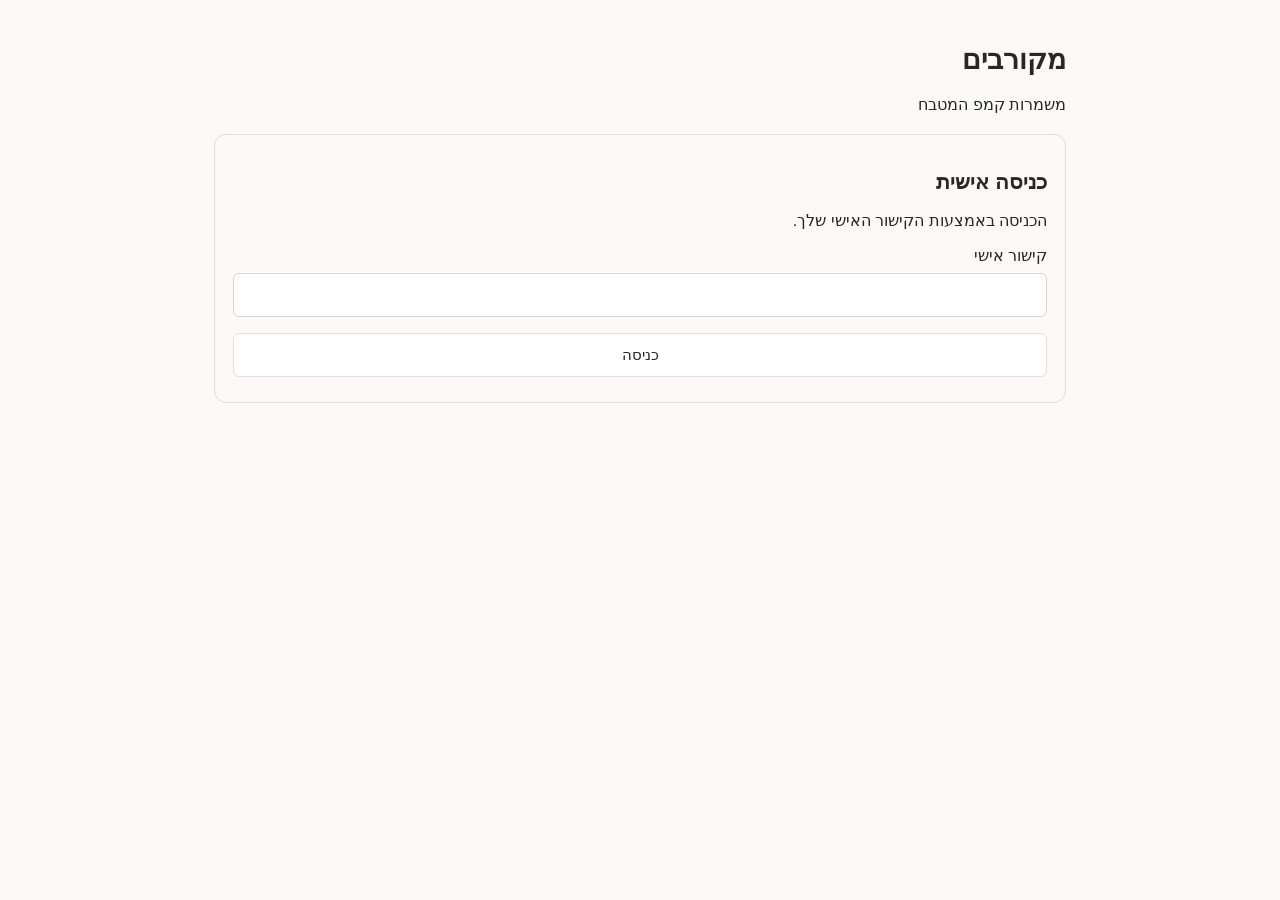
==== v2/index.html @ f6b2bc9d "V2: visible chef and volunteer blocks, keep only day coordinator header" ====
<!doctype html><html lang="he" dir="rtl"><head><meta charset="utf-8"><meta name="viewport" content="width=device-width, initial-scale=1"><meta name="robots" content="noindex,nofollow"><title>מקורבים</title><style>body{margin:0;background:#fbfaf9}.kitchen,.kitchen *{font-family:Arial,"Noto Sans Hebrew",sans-serif!important;box-sizing:border-box}.kitchen{direction:rtl;color:#292725;max-width:900px;margin:auto;padding:24px;background:#fbfaf9}.kitchen h1{font-size:28px}.kitchen h2{font-size:21px}.kitchen h3{font-size:17px}.kitchen .muted{font-size:14px;color:#696561}.kitchen .card{border:1px solid #e2dfdc;border-radius:12px;padding:18px;margin:20px 0}.kitchen button{cursor:pointer;min-height:44px;background:#fff;border:1px solid #e2dfdc;border-radius:6px;padding:10px 14px;color:inherit;font-size:15px}.kitchen .card>button{display:block;width:100%;margin:7px 0}.kitchen button.selected{background:#72a89b;color:white}.kitchen .tabs,.kitchen .actions,.kitchen .reactions{display:flex;gap:8px;flex-wrap:wrap;margin:18px 0}.kitchen .post{white-space:pre-wrap;overflow-wrap:anywhere}.kitchen label{display:block;margin:16px 0}.kitchen input,.kitchen textarea{display:block;width:100%;font-size:16px;padding:12px;border:1px solid #d8d4d0;border-radius:6px;margin-top:8px}.kitchen .check{display:flex;gap:12px;align-items:center}.kitchen .check input{width:auto;margin:0}.kitchen aside{border-right:3px solid #72a89b;padding:12px;color:#696561}.kitchen .error{color:#9c3829}.kitchen .shift-group{padding:12px 0}.kitchen .shift-group+.shift-group{border-top:2px solid #d8d4d0}.kitchen .shift-group h3{margin:0 0 8px;color:#306858}.kitchen .shift-group p{margin:7px 0}.kitchen button:disabled{opacity:.5}.kitchen button:focus-visible{outline:2px solid #306858;outline-offset:3px}
</style></head><body><div id="root" class="kitchen"></div><script type="module">class KitchenApi {
 constructor(endpoint,transport=fetch){this.endpoint=endpoint;this.transport=(...args)=>transport(...args);this.token=null;this.state=null;this.busy=false;}
 async login(token){this.token=token;try{return await this.read();}catch(e){this.token=null;this.state=null;throw e;}}
 logout(){this.token=null;this.state=null;}
 async call(body){
  if(!this.token)throw Error('unauthorized');
  const response=await this.transport(this.endpoint,{method:'POST',headers:{'Content-Type':'text/plain;charset=utf-8'},body:JSON.stringify({...body,token:this.token}),cache:'no-store',redirect:'follow'});
  if(!response.ok)throw Error('network');const result=await response.json();if(!result.ok)throw Error(result.error||'server');
  if(result.schemaVersion!==2)throw Error('wrong_version');this.state=result;return result;
 }
 async read(){return this.call({a:'state'});}
 async write(body){
  if(this.busy)throw Error('busy');if(!this.state)throw Error('not_loaded');this.busy=true;
  try{return await this.call({...body,revision:this.state.revision});}finally{this.busy=false;}
 }
}


function mountKitchen(root,api,options={}){
 let personalLink=null,period=null,date=null,view=null,edit=null,selected=[],chefSel=null,notice='',error='',pending=false,lastFetch=Date.now();
 const el=(tag,text,attrs={},children=[])=>{const e=document.createElement(tag);if(text!==null)e.textContent=text;for(const [k,v] of Object.entries(attrs)){if(k.startsWith('on'))e.addEventListener(k.slice(2).toLowerCase(),v);else if(v!==false&&v!=null)e.setAttribute(k,v===true?'':v);}children.forEach(c=>e.append(c));return e;};
 const button=(text,fn,on=false)=>el('button',text,{onclick:fn,class:on?'selected':'',type:'button',disabled:pending});
 const field=(label,value,type='text')=>{const input=el(type==='textarea'?'textarea':'input',null,{value,type:type==='textarea'?null:type});input.value=value||'';return {node:el('label',label,{},[input]),input};};
 const name=id=>api.state.data.people.find(p=>p.id===id)?.name||'שם לא זמין';
 const fmt=d=>new Date(d+'T12:00:00').toLocaleDateString('he-IL',{weekday:'short',day:'numeric',month:'numeric'});
 async function write(b){pending=true;error='';render();try{const result=await api.write(b);lastFetch=Date.now();if(result.personalLink)personalLink=result.personalLink;edit=null;notice=options.demo?'נשמר רק בבדיקת ההדגמה, לא בשרת חי.':'נשמר בשרת.';}catch(e){error=e.message==='conflict'?'הלוח עודכן בינתיים. רענני ובחרי שוב.':'השינוי לא נשמר. '+e.message;}finally{pending=false;render();}}
 function belongs(id){const d=api.state.data;return d.attendance.some(a=>a.personId===id&&a.period===period)||d.assignments.some(a=>a.personId===id&&a.period===period);}
 function eligible(id,slot){const d=api.state.data,p=d.people.find(p=>p.id===id);if(!belongs(id))return false;if(d.assignments.some(a=>a.personId===id&&a.date===date&&!(a.period===period&&a.shift===slot)))return false;const bounds=(d.noteCategories?.availability||[]).find(n=>n.name===p.name)?.items.filter(n=>n.period===period&&n.from&&n.to)||[];return (!bounds.length||bounds.some(n=>date>=n.from&&date<=n.to))&&!(p.availability?.unavailableDates||[]).includes(date);}
 function shiftCard(slot,records,coord){
  const c=el('section',null,{class:'card'},[el('h2',slot.name),el('p',slot.hours||'',{class:'muted'})]);
  const chefRec=records.find(a=>a.role==='chef'),members=records.filter(a=>a.role!=='chef');
  c.append(el('div',null,{class:'shift-group'},[el('h3','שף'),el('p',chefRec?name(chefRec.personId):'שף: לא שובץ',{class:chefRec?'':'muted'})]));
  c.append(el('div',null,{class:'shift-group'},[el('h3','מתנדבים'),...(members.length?members.map(a=>el('p',name(a.personId))):[el('p','לא שובצו מתנדבים',{class:'muted'})])]));
  if(coord)c.append(button(edit===slot.id?'העריכה פתוחה כאן':'עריכת שיבוץ',()=>{if(edit===slot.id){edit=null;render();return;}edit=slot.id;selected=members.map(a=>a.personId);chefSel=chefRec?chefRec.personId:null;notice='';error='';render();}));
  if(coord&&edit===slot.id){
   const d=api.state.data;
   c.append(el('h3','שף המשמרת'),el('p','שף אחד למשמרת, מתוך רשימת השפים. לחצי שוב על שם מסומן כדי לבטל.',{class:'muted'}));
   d.people.filter(p=>p.chef&&eligible(p.id,slot.id)).sort((a,b)=>a.name.localeCompare(b.name,'he')).forEach(p=>c.append(button(p.name,()=>{if(chefSel===p.id){chefSel=null;selected=[...new Set([...selected,p.id])];}else{chefSel=p.id;selected=selected.filter(x=>x!==p.id);}render();},chefSel===p.id)));
   c.append(el('h3','נבחרו למשמרת'),el('p','לחצי על שם מסומן להסרה.',{class:'muted'}));
   selected.forEach(id=>c.append(button(name(id),()=>{selected=selected.filter(x=>x!==id);render();},true)));
   c.append(el('h3','אפשר לשבץ'),el('p','מתנדבים מאותה תקופה, פנויים ביום הזה. לחצי על שם לבחירה.',{class:'muted'}));
   d.people.filter(p=>!p.chef&&!selected.includes(p.id)&&eligible(p.id,slot.id)).sort((a,b)=>a.name.localeCompare(b.name,'he')).forEach(p=>c.append(button(p.name,()=>{selected.push(p.id);render();})));
   if(slot.capacity)c.append(el('p','מקומות: '+(selected.length+(chefSel?1:0))+' מתוך '+slot.capacity,{class:'muted'}));
   c.append(el('div',null,{class:'actions'},[button('שמירה',()=>write({a:'setShift',period,date,slot:slot.id,ids:selected,chef:chefSel}),true),button('ביטול',()=>{edit=null;render();})]));
  }
  return c;
 }
 function shifts(coord){const d=api.state.data,p=d.periods.find(p=>p.id===period);const body=el('div');body.append(el('nav',null,{class:'tabs'},d.periods.map(p=>button(p.name,()=>{period=p.id;date=p.dates[0];edit=null;render();},p.id===period))));body.append(el('nav',null,{class:'tabs'},p.dates.map(x=>button(fmt(x),()=>{date=x;edit=null;render();},x===date))));const day=d.days.find(x=>x.period===period&&x.date===date);body.append(el('h2',fmt(date)));(day?.roles||[]).filter(r=>r.label==='אחראי יום כללי').forEach(r=>body.append(el('p',r.label+': '+r.value)));const slots=d.shiftDefs.filter(s=>period==='אירוע'?['festival','mpatz'].includes(s.id):!['festival','mpatz'].includes(s.id));slots.forEach(s=>body.append(shiftCard(s,d.assignments.filter(a=>a.period===period&&a.date===date&&a.shift===s.id),coord)));return body;}
 function mine(){const d=api.state.data,list=d.assignments.filter(a=>a.personId===api.state.me).sort((a,b)=>a.date.localeCompare(b.date));const body=el('div',null,{},[el('h2','המשמרות שלי')]);if(!list.length)body.append(el('p','אין כרגע משמרות משויכות אלייך.'));list.forEach(a=>{const slot=d.shiftDefs.find(s=>s.id===a.shift),day=d.days.find(x=>x.period===a.period&&x.date===a.date);const mates=d.assignments.filter(x=>x.period===a.period&&x.date===a.date&&x.shift===a.shift&&x.personId!==a.personId),chefMate=mates.find(x=>x.role==='chef'),otherMates=mates.filter(x=>x.role!=='chef');const kids=[el('h3',fmt(a.date)+' · '+a.period),el('p',slot.name+' · '+(slot.hours||''))];if(a.role==='chef')kids.push(el('p','שובצת כשף המשמרת'));else if(chefMate)kids.push(el('p','שף: '+name(chefMate.personId)));if(otherMates.length)kids.push(el('p','איתך במשמרת: '+otherMates.map(x=>name(x.personId)).join(', ')));kids.push(...(day?.roles||[]).filter(r=>r.label==='אחראי יום כללי').map(r=>el('p',r.label+': '+r.value)));body.append(el('section',null,{class:'card'},kids));});return body;}
 function details(){const d=api.state.data,p=d.people.find(p=>p.id===api.state.me);const body=el('section',null,{class:'card'},[el('h2','הזמינות וההערות שלי'),el('p','שינוי זמינות לא מבטל משמרת קיימת. שיבוצים נערכים רק בידי הרכזים.',{class:'muted'})]);if(!api.state.features.selfUpdate){body.append(el('p','עדכון אישי עדיין לא פעיל.'));return body;}const dates=d.periods.filter(t=>p.periods.includes(t.id)).flatMap(t=>t.dates).filter((v,i,a)=>a.indexOf(v)===i),unavailable=new Set(p.availability?.unavailableDates||[]);body.append(el('p','סמני ימים שבהם לא ניתן להגיע:'));dates.forEach(date=>{const input=el('input',null,{type:'checkbox'});input.checked=unavailable.has(date);input.addEventListener('change',()=>input.checked?unavailable.add(date):unavailable.delete(date));body.append(el('label',fmt(date),{class:'check'},[input]));});const note=field('הערה אישית לרכזים',p.selfNote,'textarea');body.append(note.node,button(options.demo?'שמירה ב':'שמירה',()=>write({a:'saveMe',unavailableDates:[...unavailable],note:note.input.value}),true));return body;}
 function board(){const body=el('section',null,{},[el('h2','לוח מודעות')]);const input=field('הודעה חדשה','','textarea');body.append(input.node,button('פרסום',()=>write({a:'boardAdd',text:input.input.value}),true));api.state.board.forEach(post=>{const c=el('section',null,{class:'card'},[el('h3',post.author),el('p',new Date(post.at).toLocaleString('he-IL'),{class:'muted'}),el('p',post.text,{class:'post'})]);c.append(el('div',null,{class:'reactions'},['👍','❤️','🙏','😂','🔥','🎉'].map(emoji=>{const r=post.reactions.find(r=>r.emoji===emoji);return button(emoji+(r?.count?' '+r.count:''),()=>write({a:'react',id:post.id,emoji}),r?.mine);})));if(post.own||api.state.role==='coord'&&api.state.features.moderation)c.append(button('מחיקה',()=>{if(confirm('למחוק את ההודעה?'))write({a:'boardDelete',id:post.id});}));body.append(c);});return body;}
 function access(){const body=el('section',null,{},[el('h2','קישורים אישיים'),el('p','הקישור נותן גישה למי שמחזיק בו. יצירת קישור חדש מבטלת את הקודם. אין שליחה אוטומטית.')]);if(personalLink){const p=personalLink;const url=new URL(location.href);url.hash='token='+p.token;const f=field('קישור חדש - שמרי לפני מעבר או רענון',url.href);f.input.readOnly=true;body.append(f.node,button('העתקת קישור',async()=>{try{await navigator.clipboard.writeText(url.href);notice='הקישור הועתק.';}catch(e){notice='בחרי והעתיקי את הקישור מהשדה.';}render();}));}api.state.data.people.forEach(p=>{const accounts=(api.state.accounts||[]).filter(a=>a.personId===p.id),active=accounts.find(a=>!a.revoked),phone=field('טלפון למשלוח ידני',active?.phone||p.phone||'','tel');const card=el('section',null,{class:'card'},[el('h3',p.name),el('p',active?'קישור פעיל עד '+new Date(active.expiresAt).toLocaleDateString('he-IL'):'אין קישור פעיל'),phone.node,button(active?'יצירת קישור חדש וביטול הקודם':'יצירת קישור',()=>{if(!active||confirm('ליצור קישור חדש ולבטל את הקודם?'))write({a:'createLink',personId:p.id,phone:phone.input.value});})]);if(active)card.append(button('ביטול גישה',()=>{if(confirm('לבטל את כל הקישורים של '+p.name+'?'))write({a:'revokeLink',personId:p.id});}));body.append(card);});return body;}
 function login(){const box=el('section',null,{class:'card'},[el('h2','כניסה אישית'),el('p','הכניסה באמצעות הקישור האישי שלך.')]);const token=field('קישור אישי','','password');box.append(token.node,button('כניסה',async()=>{pending=true;error='';try{let t=token.input.value.trim();if(t.startsWith('https://'))t=new URL(t).hash.replace(/^#token=/,'');await api.login(t);if(api.state.role==='coord')localStorage.setItem('mek-owner-session',t);view=api.state.role==='coord'?'shifts':'mine';}catch(e){error='הכניסה לא הצליחה: '+e.message;}finally{pending=false;render();}}));return box;}
 function render(){root.replaceChildren();root.append(el('header',null,{},[el('h1','מקורבים'),el('p',options.demo?'מקורבים':'משמרות קמפ המטבח')]));if(options.demo)root.append(el('aside','הדגמה נפרדת. השמירה כאן אינה שמירה לשרת חי. לא נשלח דבר לאיש.'));if(options.staging)root.append(el('aside',''));if(!api.state){if(/^[a-f0-9]{64}$/.test(location.hash.replace(/^#token=/,''))||localStorage.getItem('mek-owner-session')){root.append(el('p','טוען את המשמרות...'));return;}root.append(login());if(error)root.append(el('p',error,{role:'alert'}));return;}const d=api.state.data;period=period||d.periods[0].id;date=date||d.periods[0].dates[0];const coord=api.state.role==='coord';view=view||(coord?'shifts':'mine');root.append(el('nav',null,{class:'tabs'},(coord?[['shifts','לוח משמרות'],['mine','המשמרות שלי'],['board','לוח מודעות'],['access','קישורים אישיים']]:[['mine','המשמרות שלי'],['shifts','כל המשמרות'],['board','לוח מודעות'],['details','הזמינות שלי']]).map(([id,label])=>button(label,()=>{view=id;edit=null;notice='';error='';render();},view===id))));if(!coord){root.append(button('רענון מהשרת',async()=>{try{await api.read();lastFetch=Date.now();error='';notice='עודכן מהשרת.';}catch(e){error='הרענון נכשל: '+e.message;}render();}));root.append(button('יציאה',()=>{localStorage.removeItem('mek-owner-session');api.logout();personalLink=null;period=date=null;edit=null;render();}));}if(error)root.append(el('p',error,{role:'alert',class:'error'}));if(notice)root.append(el('p',notice,{role:'status'}));root.append(view==='access'?access():view==='board'?board():view==='mine'?mine():view==='details'?details():shifts(coord));}
 async function autoRead(){if(!api.state||pending||edit)return;const ae=document.activeElement;if(ae&&['INPUT','TEXTAREA'].includes(ae.tagName))return;try{await api.read();lastFetch=Date.now();render();}catch(e){}}
 document.addEventListener('visibilitychange',()=>{if(document.visibilityState==='visible'&&Date.now()-lastFetch>30000)autoRead();});
 setInterval(()=>{if(document.visibilityState==='visible'&&Date.now()-lastFetch>120000)autoRead();},30000);
 render();return {render,destroy:()=>root.replaceChildren()};
}

const endpoint='https://script.google.com/macros/s/AKfycby1RC5g5p09dON2DgnSAaecOLRF7OASqWWy4UTpo_prtz9l8Sx2eX4D3wFBxElEck0R/exec';
const api=new KitchenApi(endpoint),ui=mountKitchen(document.getElementById('root'),api,{});
const raw=location.hash.replace(/^#token=/,'')||localStorage.getItem('mek-owner-session')||'';
if(/^[a-f0-9]{64}$/.test(raw)){history.replaceState(null,'',location.pathname+location.search);api.login(raw).then(()=>{if(api.state.role==='coord')localStorage.setItem('mek-owner-session',raw);ui.render();}).catch(()=>{localStorage.removeItem('mek-owner-session');ui.render();});}</script></body></html>
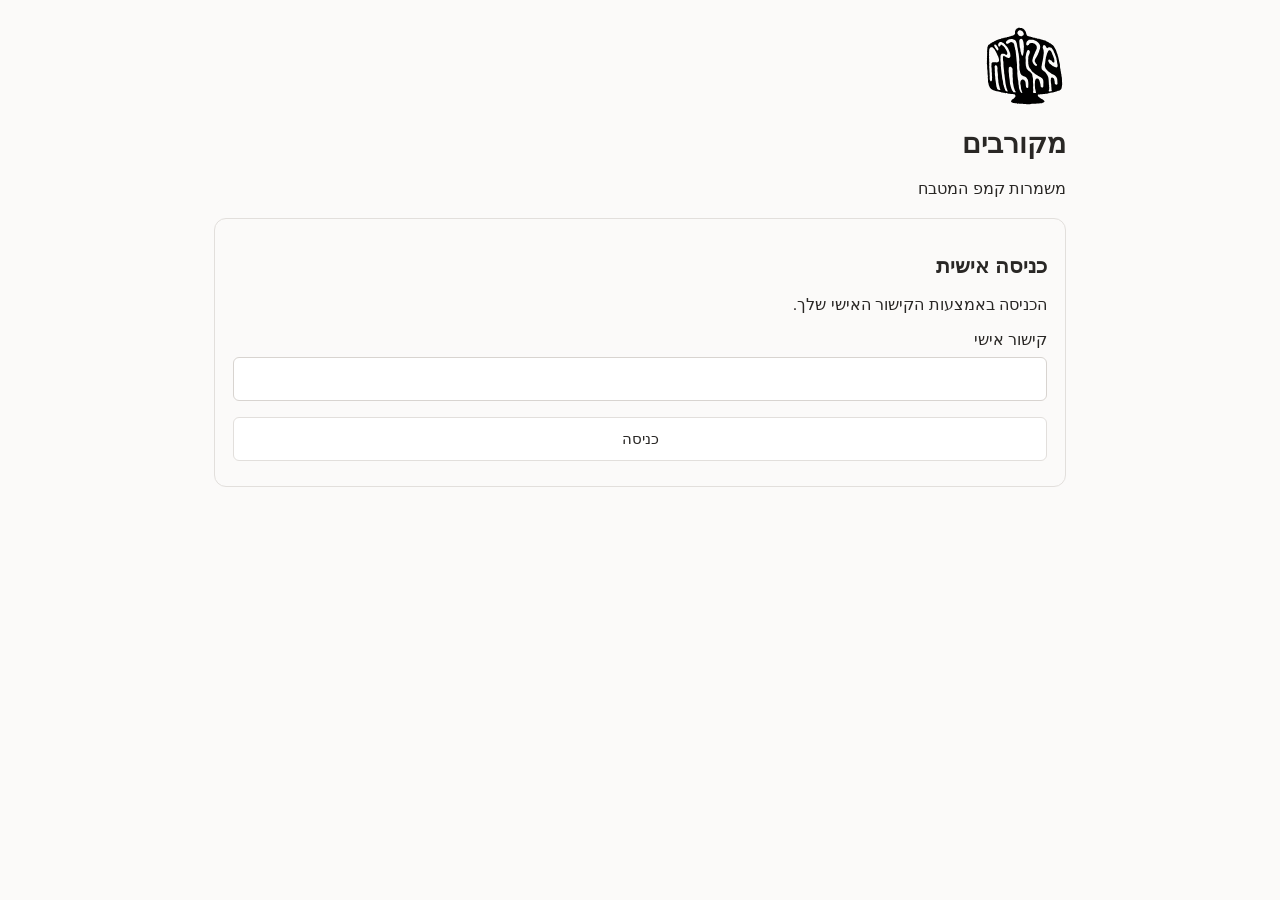
==== commit 02db9391: "V2: restore original Mekorvim logo to header" ====
--- a/v2/index.html
+++ b/v2/index.html
@@ -1,4 +1,4 @@
-<!doctype html><html lang="he" dir="rtl"><head><meta charset="utf-8"><meta name="viewport" content="width=device-width, initial-scale=1"><meta name="robots" content="noindex,nofollow"><title>מקורבים</title><style>body{margin:0;background:#fbfaf9}.kitchen,.kitchen *{font-family:Arial,"Noto Sans Hebrew",sans-serif!important;box-sizing:border-box}.kitchen{direction:rtl;color:#292725;max-width:900px;margin:auto;padding:24px;background:#fbfaf9}.kitchen h1{font-size:28px}.kitchen h2{font-size:21px}.kitchen h3{font-size:17px}.kitchen .muted{font-size:14px;color:#696561}.kitchen .card{border:1px solid #e2dfdc;border-radius:12px;padding:18px;margin:20px 0}.kitchen button{cursor:pointer;min-height:44px;background:#fff;border:1px solid #e2dfdc;border-radius:6px;padding:10px 14px;color:inherit;font-size:15px}.kitchen .card>button{display:block;width:100%;margin:7px 0}.kitchen button.selected{background:#72a89b;color:white}.kitchen .tabs,.kitchen .actions,.kitchen .reactions{display:flex;gap:8px;flex-wrap:wrap;margin:18px 0}.kitchen .post{white-space:pre-wrap;overflow-wrap:anywhere}.kitchen label{display:block;margin:16px 0}.kitchen input,.kitchen textarea{display:block;width:100%;font-size:16px;padding:12px;border:1px solid #d8d4d0;border-radius:6px;margin-top:8px}.kitchen .check{display:flex;gap:12px;align-items:center}.kitchen .check input{width:auto;margin:0}.kitchen aside{border-right:3px solid #72a89b;padding:12px;color:#696561}.kitchen .error{color:#9c3829}.kitchen .shift-group{padding:12px 0}.kitchen .shift-group+.shift-group{border-top:2px solid #d8d4d0}.kitchen .shift-group h3{margin:0 0 8px;color:#306858}.kitchen .shift-group p{margin:7px 0}.kitchen button:disabled{opacity:.5}.kitchen button:focus-visible{outline:2px solid #306858;outline-offset:3px}
+<!doctype html><html lang="he" dir="rtl"><head><meta charset="utf-8"><meta name="viewport" content="width=device-width, initial-scale=1"><meta name="robots" content="noindex,nofollow"><title>מקורבים</title><style>body{margin:0;background:#fbfaf9}.kitchen,.kitchen *{font-family:Arial,"Noto Sans Hebrew",sans-serif!important;box-sizing:border-box}.kitchen{direction:rtl;color:#292725;max-width:900px;margin:auto;padding:24px;background:#fbfaf9}.kitchen h1{font-size:28px}.kitchen .brand-logo{display:block;width:auto;height:84px;max-width:100%;margin:0 0 12px}.kitchen h2{font-size:21px}.kitchen h3{font-size:17px}.kitchen .muted{font-size:14px;color:#696561}.kitchen .card{border:1px solid #e2dfdc;border-radius:12px;padding:18px;margin:20px 0}.kitchen button{cursor:pointer;min-height:44px;background:#fff;border:1px solid #e2dfdc;border-radius:6px;padding:10px 14px;color:inherit;font-size:15px}.kitchen .card>button{display:block;width:100%;margin:7px 0}.kitchen button.selected{background:#72a89b;color:white}.kitchen .tabs,.kitchen .actions,.kitchen .reactions{display:flex;gap:8px;flex-wrap:wrap;margin:18px 0}.kitchen .post{white-space:pre-wrap;overflow-wrap:anywhere}.kitchen label{display:block;margin:16px 0}.kitchen input,.kitchen textarea{display:block;width:100%;font-size:16px;padding:12px;border:1px solid #d8d4d0;border-radius:6px;margin-top:8px}.kitchen .check{display:flex;gap:12px;align-items:center}.kitchen .check input{width:auto;margin:0}.kitchen aside{border-right:3px solid #72a89b;padding:12px;color:#696561}.kitchen .error{color:#9c3829}.kitchen .shift-group{padding:12px 0}.kitchen .shift-group+.shift-group{border-top:2px solid #d8d4d0}.kitchen .shift-group h3{margin:0 0 8px;color:#306858}.kitchen .shift-group p{margin:7px 0}.kitchen button:disabled{opacity:.5}.kitchen button:focus-visible{outline:2px solid #306858;outline-offset:3px}
 </style></head><body><div id="root" class="kitchen"></div><script type="module">class KitchenApi {
  constructor(endpoint,transport=fetch){this.endpoint=endpoint;this.transport=(...args)=>transport(...args);this.token=null;this.state=null;this.busy=false;}
  async login(token){this.token=token;try{return await this.read();}catch(e){this.token=null;this.state=null;throw e;}}
@@ -52,7 +52,7 @@
  function board(){const body=el('section',null,{},[el('h2','לוח מודעות')]);const input=field('הודעה חדשה','','textarea');body.append(input.node,button('פרסום',()=>write({a:'boardAdd',text:input.input.value}),true));api.state.board.forEach(post=>{const c=el('section',null,{class:'card'},[el('h3',post.author),el('p',new Date(post.at).toLocaleString('he-IL'),{class:'muted'}),el('p',post.text,{class:'post'})]);c.append(el('div',null,{class:'reactions'},['👍','❤️','🙏','😂','🔥','🎉'].map(emoji=>{const r=post.reactions.find(r=>r.emoji===emoji);return button(emoji+(r?.count?' '+r.count:''),()=>write({a:'react',id:post.id,emoji}),r?.mine);})));if(post.own||api.state.role==='coord'&&api.state.features.moderation)c.append(button('מחיקה',()=>{if(confirm('למחוק את ההודעה?'))write({a:'boardDelete',id:post.id});}));body.append(c);});return body;}
  function access(){const body=el('section',null,{},[el('h2','קישורים אישיים'),el('p','הקישור נותן גישה למי שמחזיק בו. יצירת קישור חדש מבטלת את הקודם. אין שליחה אוטומטית.')]);if(personalLink){const p=personalLink;const url=new URL(location.href);url.hash='token='+p.token;const f=field('קישור חדש - שמרי לפני מעבר או רענון',url.href);f.input.readOnly=true;body.append(f.node,button('העתקת קישור',async()=>{try{await navigator.clipboard.writeText(url.href);notice='הקישור הועתק.';}catch(e){notice='בחרי והעתיקי את הקישור מהשדה.';}render();}));}api.state.data.people.forEach(p=>{const accounts=(api.state.accounts||[]).filter(a=>a.personId===p.id),active=accounts.find(a=>!a.revoked),phone=field('טלפון למשלוח ידני',active?.phone||p.phone||'','tel');const card=el('section',null,{class:'card'},[el('h3',p.name),el('p',active?'קישור פעיל עד '+new Date(active.expiresAt).toLocaleDateString('he-IL'):'אין קישור פעיל'),phone.node,button(active?'יצירת קישור חדש וביטול הקודם':'יצירת קישור',()=>{if(!active||confirm('ליצור קישור חדש ולבטל את הקודם?'))write({a:'createLink',personId:p.id,phone:phone.input.value});})]);if(active)card.append(button('ביטול גישה',()=>{if(confirm('לבטל את כל הקישורים של '+p.name+'?'))write({a:'revokeLink',personId:p.id});}));body.append(card);});return body;}
  function login(){const box=el('section',null,{class:'card'},[el('h2','כניסה אישית'),el('p','הכניסה באמצעות הקישור האישי שלך.')]);const token=field('קישור אישי','','password');box.append(token.node,button('כניסה',async()=>{pending=true;error='';try{let t=token.input.value.trim();if(t.startsWith('https://'))t=new URL(t).hash.replace(/^#token=/,'');await api.login(t);if(api.state.role==='coord')localStorage.setItem('mek-owner-session',t);view=api.state.role==='coord'?'shifts':'mine';}catch(e){error='הכניסה לא הצליחה: '+e.message;}finally{pending=false;render();}}));return box;}
- function render(){root.replaceChildren();root.append(el('header',null,{},[el('h1','מקורבים'),el('p',options.demo?'מקורבים':'משמרות קמפ המטבח')]));if(options.demo)root.append(el('aside','הדגמה נפרדת. השמירה כאן אינה שמירה לשרת חי. לא נשלח דבר לאיש.'));if(options.staging)root.append(el('aside',''));if(!api.state){if(/^[a-f0-9]{64}$/.test(location.hash.replace(/^#token=/,''))||localStorage.getItem('mek-owner-session')){root.append(el('p','טוען את המשמרות...'));return;}root.append(login());if(error)root.append(el('p',error,{role:'alert'}));return;}const d=api.state.data;period=period||d.periods[0].id;date=date||d.periods[0].dates[0];const coord=api.state.role==='coord';view=view||(coord?'shifts':'mine');root.append(el('nav',null,{class:'tabs'},(coord?[['shifts','לוח משמרות'],['mine','המשמרות שלי'],['board','לוח מודעות'],['access','קישורים אישיים']]:[['mine','המשמרות שלי'],['shifts','כל המשמרות'],['board','לוח מודעות'],['details','הזמינות שלי']]).map(([id,label])=>button(label,()=>{view=id;edit=null;notice='';error='';render();},view===id))));if(!coord){root.append(button('רענון מהשרת',async()=>{try{await api.read();lastFetch=Date.now();error='';notice='עודכן מהשרת.';}catch(e){error='הרענון נכשל: '+e.message;}render();}));root.append(button('יציאה',()=>{localStorage.removeItem('mek-owner-session');api.logout();personalLink=null;period=date=null;edit=null;render();}));}if(error)root.append(el('p',error,{role:'alert',class:'error'}));if(notice)root.append(el('p',notice,{role:'status'}));root.append(view==='access'?access():view==='board'?board():view==='mine'?mine():view==='details'?details():shifts(coord));}
+ function render(){root.replaceChildren();root.append(el('header',null,{},[el('img',null,{src:"[data-uri]",alt:'מקורבים',class:'brand-logo'}),el('h1','מקורבים'),el('p',options.demo?'מקורבים':'משמרות קמפ המטבח')]));if(options.demo)root.append(el('aside','הדגמה נפרדת. השמירה כאן אינה שמירה לשרת חי. לא נשלח דבר לאיש.'));if(options.staging)root.append(el('aside',''));if(!api.state){if(/^[a-f0-9]{64}$/.test(location.hash.replace(/^#token=/,''))||localStorage.getItem('mek-owner-session')){root.append(el('p','טוען את המשמרות...'));return;}root.append(login());if(error)root.append(el('p',error,{role:'alert'}));return;}const d=api.state.data;period=period||d.periods[0].id;date=date||d.periods[0].dates[0];const coord=api.state.role==='coord';view=view||(coord?'shifts':'mine');root.append(el('nav',null,{class:'tabs'},(coord?[['shifts','לוח משמרות'],['mine','המשמרות שלי'],['board','לוח מודעות'],['access','קישורים אישיים']]:[['mine','המשמרות שלי'],['shifts','כל המשמרות'],['board','לוח מודעות'],['details','הזמינות שלי']]).map(([id,label])=>button(label,()=>{view=id;edit=null;notice='';error='';render();},view===id))));if(!coord){root.append(button('רענון מהשרת',async()=>{try{await api.read();lastFetch=Date.now();error='';notice='עודכן מהשרת.';}catch(e){error='הרענון נכשל: '+e.message;}render();}));root.append(button('יציאה',()=>{localStorage.removeItem('mek-owner-session');api.logout();personalLink=null;period=date=null;edit=null;render();}));}if(error)root.append(el('p',error,{role:'alert',class:'error'}));if(notice)root.append(el('p',notice,{role:'status'}));root.append(view==='access'?access():view==='board'?board():view==='mine'?mine():view==='details'?details():shifts(coord));}
  async function autoRead(){if(!api.state||pending||edit)return;const ae=document.activeElement;if(ae&&['INPUT','TEXTAREA'].includes(ae.tagName))return;try{await api.read();lastFetch=Date.now();render();}catch(e){}}
  document.addEventListener('visibilitychange',()=>{if(document.visibilityState==='visible'&&Date.now()-lastFetch>30000)autoRead();});
  setInterval(()=>{if(document.visibilityState==='visible'&&Date.now()-lastFetch>120000)autoRead();},30000);
